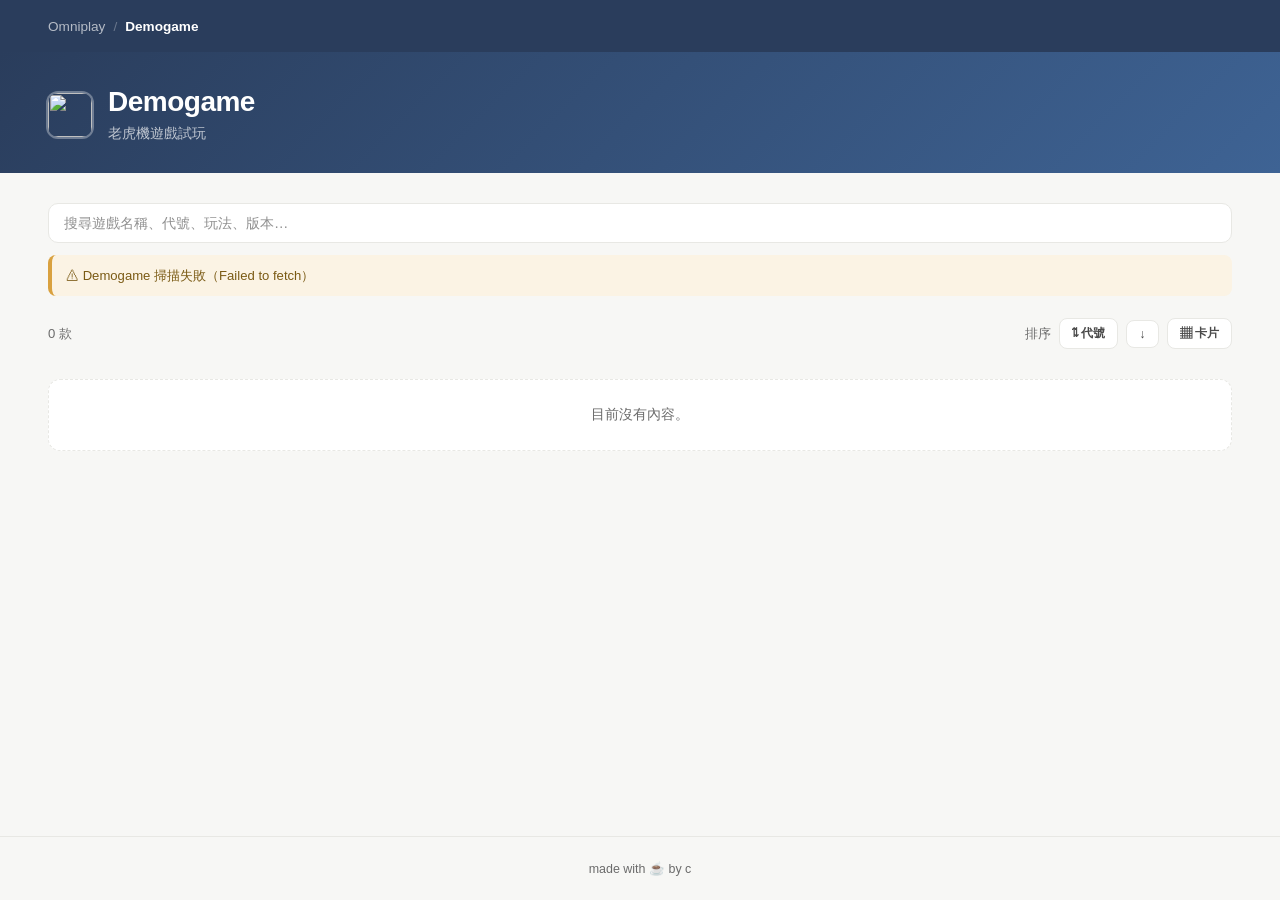
==== all.html @ 58bdb4fa "首頁：新增 動態調性（提案方向）報告卡 Co-Authored-By: Claude Opus 5.5 <noreply@anthropic.com>" ====
<!DOCTYPE html>
<html lang="zh-TW">
<head>
<meta charset="UTF-8">
<meta name="viewport" content="width=device-width, initial-scale=1.0">
<meta name="robots" content="noindex, nofollow">
<link rel="icon" href="assets/favicon.svg" type="image/svg+xml">
<link rel="alternate icon" href="assets/favicon.ico" sizes="any">
<link rel="apple-touch-icon" href="assets/apple-touch-icon.png">
<meta name="theme-color" content="#2a3d5c">
<!-- 改到 assets/ 裡的檔案時，這個 ?v=20261105c 要一起改（見 README「改 assets 記得改版號」） -->
<link rel="stylesheet" href="assets/style.css?v=20261117a">
<title>Omniplay</title>
</head>
<body>

<nav>
  <a href="index.html">Omniplay</a>
  <span class="sep">/</span>
  <span class="current" id="crumb">…</span>
</nav>

<div class="hero">
  <div class="hero-in">
    <img class="logo" src="assets/favicon.svg" alt="" width="44" height="44">
    <div>
      <h1 id="title">…</h1>
      <p id="subtitle"></p>
    </div>
  </div>
</div>

<div class="container">
  <input id="q" type="search" placeholder="搜尋…" autocomplete="off">
  <div class="notes" id="notes" hidden></div>

  <div class="toolbar">
    <span id="count">正在載入…</span>
    <div class="spacer"></div>
    <span>排序</span>
    <button class="sec-btn" type="button" id="sort-key" title="點一下切換排序依據"></button>
    <button class="sec-btn" type="button" id="sort-dir" title="切換升冪／降冪">↓</button>
    <button class="sec-btn" type="button" id="view-toggle"></button>
  </div>

  <div class="chips" id="chips" hidden></div>
  <div id="body"></div>
</div>

<footer>made with ☕ by c</footer>

<script src="catalog.js?v=20261117c"></script>
<script src="assets/app.js?v=20261117b"></script>
<script>
(function () {
  /* 四個分類共用這一頁，用 ?cat= 決定內容。
     每個分類有兩個排序依據，用同一顆按鈕來回切換。
     預設排序刻意各自指定，讓完整頁的順序與首頁看到的一致 ——
     常用連結若預設按名稱排，catalog.js 裡排好的順序就白排了。 */
  var CATS = {
    demo: {
      label: "Demogame", sub: "老虎機遊戲試玩",
      placeholder: "搜尋遊戲名稱、代號、玩法、版本…",
      unit: "款",
      sorts: [{ key: "date", label: "文件日期" }, { key: "id", label: "代號" }],
      def: { key: "id", desc: true }
    },
    idea: {
      label: "遊戲發想", sub: "發想中的遊戲（尚無 Game ID）",
      placeholder: "搜尋遊戲名稱、玩法…",
      unit: "款",
      sorts: [{ key: "date", label: "文件日期" }, { key: "title", label: "名稱" }],
      def: { key: "date", desc: true }
    },
    analysis: {
      label: "競品分析", sub: "競品遊戲的數據分析",
      placeholder: "搜尋遊戲名稱、廠商、RTP…",
      unit: "份",
      sorts: [{ key: "date", label: "報告日期" }, { key: "title", label: "名稱" }],
      def: { key: "date", desc: true }
    },
    spec: {
      label: "專案須知", sub: "開發流程與各類規範文件",
      placeholder: "搜尋規範名稱…",
      unit: "份",
      sorts: [{ key: "order", label: "預設順序" }, { key: "title", label: "名稱" }],
      def: { key: "order", desc: false }
    },
    report: {
      label: "其他報告", sub: "機制說明、專題報告與各專案數值報告",
      placeholder: "搜尋標題、說明…",
      unit: "份",
      sorts: [{ key: "date", label: "日期" }, { key: "title", label: "名稱" }],
      def: { key: "date", desc: true }
    },
    docs: {
      label: "報告總覽", sub: "競品分析、數值報告與其他，用標籤篩選",
      placeholder: "搜尋標題、說明、標籤…",
      unit: "份",
      sorts: [{ key: "date", label: "日期" }, { key: "title", label: "名稱" }],
      def: { key: "date", desc: true }
    },
    games: {
      label: "遊戲總覽", sub: "正式專案、遊戲發想、克隆遊戲，用標籤篩選",
      placeholder: "搜尋遊戲名稱、代號、玩法、版本…",
      unit: "款",
      sorts: [{ key: "date", label: "文件日期" }, { key: "id", label: "代號" }],
      def: { key: "date", desc: true }
    },
    links: {
      label: "常用連結", sub: "常用的內外部網頁",
      placeholder: "搜尋名稱、分群…",
      unit: "個",
      sorts: [{ key: "order", label: "預設順序" }, { key: "title", label: "名稱" }],
      def: { key: "order", desc: false }
    }
  };
  var VIEWS = [{ key: "list", label: "☰ 清單" }, { key: "card", label: "▦ 卡片" }];

  var cat = (function () {
    var m = String(location.search || "").match(/[?&]cat=([a-z]+)/);
    return (m && CATS[m[1]]) ? m[1] : "demo";
  })();
  var C = CATS[cat];

  var SORT_KEY = "omniplay-sort-" + cat;
  var VIEW_KEY = "omniplay-view-" + cat;

  var qEl = document.getElementById("q");
  var body = document.getElementById("body");
  var countEl = document.getElementById("count");
  var keyBtn = document.getElementById("sort-key");
  var dirBtn = document.getElementById("sort-dir");
  var viewBtn = document.getElementById("view-toggle");

  document.title = C.label + " — Omniplay";
  document.getElementById("crumb").textContent = C.label;
  document.getElementById("title").textContent = C.label;
  document.getElementById("subtitle").textContent = C.sub;
  qEl.placeholder = C.placeholder;

  /* 預設：清單檢視 ＋ 各分類自己的 def 排序 */
  var saved = (function () {
    try { return JSON.parse(localStorage.getItem(SORT_KEY) || "{}"); } catch (e) { return {}; }
  })();
  var sortKey = saved.key && C.sorts.some(function (s) { return s.key === saved.key; })
    ? saved.key : C.def.key;
  var sortDesc = typeof saved.desc === "boolean" ? saved.desc : C.def.desc;
  var view = (function () {
    try { return localStorage.getItem(VIEW_KEY) === "card" ? "card" : "list"; }
    catch (e) { return "list"; }
  })();

  function persist() {
    try {
      localStorage.setItem(SORT_KEY, JSON.stringify({ key: sortKey, desc: sortDesc }));
      localStorage.setItem(VIEW_KEY, view);
    } catch (e) {}
  }

  var items = [];        // 統一成 listCard／rowItem 吃的形狀
  var games = [];        // demo 才用（卡片模式要原始資料）
  var loading = true;

  function sorted(list) {
    var out = list.slice();
    out.sort(function (a, b) {
      var d = 0;
      if (sortKey === "order") d = (a._i || 0) - (b._i || 0);
      else if (sortKey === "id") d = String(a.game || a.title).localeCompare(String(b.game || b.title));
      else if (sortKey === "title") d = String(a.title).localeCompare(String(b.title));
      else d = String(a.date || "").localeCompare(String(b.date || ""));
      d = sortDesc ? -d : d;
      // 同分固定用標題遞增，切換方向時同分項目的順序才不會跟著顛倒
      return d || String(a.title).localeCompare(String(b.title));
    });
    return out;
  }

  /* 合併頁（cat=docs／cat=games）與專案須知（專案須知／對外文件）的標籤篩選：null＝全部 */
  var MERGED = { docs: true, games: true, spec: true };
  var kindSel = null;
  var KIND_COLOR = { "正式專案": "--cat-demo", "遊戲發想": "--cat-idea", "克隆遊戲": "--cat-clone",
                     "競品分析": "--cat-analysis", "專案須知": "--cat-spec", "對外文件": "--cat-external",
                     "數值報告": "--cat-numeric", "其他": "--cat-report" };
  function kindOf(it) { return it.kind || Omni.CAT_LABEL[it.cat] || it.cat; }
  function renderChips() {
    var box = document.getElementById("chips");
    if (!MERGED[cat] || (loading && !items.length)) { box.hidden = true; return; }
    var counts = {};
    items.forEach(function (it) { var k = kindOf(it); counts[k] = (counts[k] || 0) + 1; });
    var order = Object.keys(KIND_COLOR).filter(function (k) { return counts[k]; })
      .concat(Object.keys(counts).filter(function (k) { return !(k in KIND_COLOR); }));
    box.hidden = false;
    box.innerHTML = '<button type="button" class="chip' + (kindSel === null ? ' on' : '') + '" data-k="">全部<span class="cnt">' + items.length + '</span></button>' +
      order.map(function (k) {
        var style = KIND_COLOR[k] ? ' style="--chip-c: var(' + KIND_COLOR[k] + ')"' : '';
        return '<button type="button" class="chip' + (kindSel === k ? ' on' : '') + '" data-k="' + Omni.esc(k) + '"' + style + '>' +
               Omni.esc(k) + '<span class="cnt">' + counts[k] + '</span></button>';
      }).join("");
  }
  document.getElementById("chips").addEventListener("click", function (e) {
    var chip = e.target.closest && e.target.closest(".chip");
    if (!chip) return;
    kindSel = chip.getAttribute("data-k") || null;
    render();
  });

  function render() {
    var q = qEl.value.trim().toLowerCase();
    renderChips();
    var list = sorted(items.filter(function (it) {
      if (MERGED[cat] && kindSel && kindOf(it) !== kindSel) return false;
      return !q || Omni.haystackOf(it).indexOf(q) !== -1;
    }));

    countEl.textContent = loading
      ? "正在載入…"
      : list.length + " " + C.unit;

    var box = document.getElementById("notes");
    if (Omni.notes.length) {
      box.hidden = false;
      box.innerHTML = Omni.notes.map(function (n) { return '<div>⚠ ' + Omni.esc(n) + '</div>'; }).join("");
    } else { box.hidden = true; }

    keyBtn.textContent = "⇅ " + C.sorts.filter(function (s) { return s.key === sortKey; })[0].label;
    dirBtn.textContent = sortDesc ? "↓" : "↑";
    viewBtn.textContent = VIEWS.filter(function (v) { return v.key !== view; })[0].label;

    if (loading && !items.length) {
      // 載入中先放同尺寸的骨架占位，依目前檢視模式給列或卡，資料回來版面不跳
      if (view === "list") { body.className = "rows"; body.innerHTML = Omni.skeletonRows(8); }
      else { body.className = "grid"; body.innerHTML = Omni.skeletonCards(8, cat === "demo" || cat === "idea" || cat === "games"); }
      return;
    }
    if (!list.length) {
      body.className = "";
      body.innerHTML = '<div class="sec-empty">' + (q ? "沒有符合的項目。" : "目前沒有內容。") + '</div>';
      return;
    }

    if (view === "list") {
      body.className = "rows";
      body.innerHTML = list.map(Omni.rowItem).join("");
      return;
    }

    // 卡片模式：Demogame／遊戲發想用遊戲卡、常用連結用連結列、其餘用一般卡
    if (cat === "demo" || cat === "idea" || cat === "games") {
      var byUrl = {};
      games.forEach(function (g) { byUrl[g.playUrl] = g; });
      var newest = {};
      games.slice().sort(function (a, b) { return (b.updated || 0) - (a.updated || 0); })
        .slice(0, 3).forEach(function (g) { if (g.updated) newest[g.folder] = true; });
      body.className = "grid";
      body.innerHTML = list.map(function (it) {
        var g = byUrl[it.url];
        return g ? Omni.gameCard(g, !!newest[g.folder]) : Omni.listCard(it);
      }).join("");
    } else if (cat === "links") {
      body.className = "link-grid";
      body.innerHTML = list.map(Omni.linkCard).join("");
    } else {
      body.className = "grid";
      body.innerHTML = list.map(Omni.listCard).join("");
    }
  }

  keyBtn.addEventListener("click", function () {
    var i = C.sorts.map(function (s) { return s.key; }).indexOf(sortKey);
    sortKey = C.sorts[(i + 1) % C.sorts.length].key;
    persist(); render();
  });
  dirBtn.addEventListener("click", function () { sortDesc = !sortDesc; persist(); render(); });
  viewBtn.addEventListener("click", function () {
    view = view === "list" ? "card" : "list";
    persist(); render();
  });
  qEl.addEventListener("input", render);

  render();

  /* ---------- 載入資料 ---------- */
  function manualOf(k) {
    return (window.CATALOG || []).filter(function (i) { return i.cat === k; })
      .map(function (i, n) { i._i = n; return i; });
  }

  if (cat === "demo" || cat === "idea" || cat === "games") {
    Omni.loadGames().then(function (g) {
      games = cat === "games" ? g
        : g.filter(function (x) { return cat === "idea" ? x.idea : !x.idea; });
      items = games.map(Omni.gameAsItem);
      if (cat === "games") items.forEach(function (it) { it._showKind = true; });
      loading = false; render();
    });
  } else if (cat === "analysis") {
    Omni.loadAnalysis().then(function (a) {
      items = a; loading = false; render();
    });
  } else if (cat === "spec") {
    Omni.loadSpecs().then(function (s) {
      items = s.map(function (i, n) { i._i = n; return i; }); loading = false; render();
    });
  } else if (cat === "docs") {
    // 合併頁：競品分析＋其他報告（含數值報告）一次載入，清單列帶分類 badge（專案須知獨立一頁）
    Omni.loadAnalysis().then(function (a) {
      items = a.concat(manualOf("report"));
      items.forEach(function (it, n) { it._i = n; it._showKind = true; });
      loading = false; render();
    });
  } else {
    items = manualOf(cat);
    loading = false; render();
  }
})();
</script>
</body>
</html>
---- assets/style.css ----
/* ============================================================
   Omniplay — 共用樣式（index.html 與 games.html）
   ============================================================ */
*, *::before, *::after { box-sizing: border-box; margin: 0; padding: 0; }

/* 配色與 Cworld 一致：暖白底、白卡、#e8e8e4 邊框 */
:root {
  --bg: #f7f7f5;
  --surface: #ffffff;
  --surface-2: #efefec;      /* hover／標籤底，比底色再深一階 */
  --border: #e8e8e4;
  --text-primary: #1a1a1a;
  --text-secondary: #6b6b6b;
  --text-tag: #4a4a4a;

  /* 分類色：區塊標題、卡片頂端色條、badge、色點共用 */
  --cat-all: #9ba3af;
  --cat-demo: #4a7fd0;        /* 藍 — Demogame */
  --cat-idea: #8e6bc1;        /* 紫 — 遊戲發想 */
  --cat-clone: #2a8a8a;       /* 青 — 克隆遊戲 */
  --cat-analysis: #d9534f;    /* 紅 — 分析報告 */
  --cat-spec: #2a8a74;        /* 青綠 — 專案須知 */
  --cat-report: #d9a13f;      /* 琥珀 — 其他報告 */
  --cat-numeric: #c2557f;     /* 玫瑰 — 數值報告（其他報告區裡 kind="數值報告" 的卡） */
  --cat-links: #6b8f71;       /* 綠 — 常用連結 */
  --cat-external: #5458c4;    /* 靛 — 對外文件（專案須知區裡 kind="對外文件" 的卡） */

  --accent-dark: #2a3d5c;
  --accent-mid: #3e6394;
  --focus: #3e6394;

  --radius: 14px;
  --shadow: 0 2px 12px rgba(0,0,0,0.07);
  --shadow-hover: 0 8px 32px rgba(0,0,0,0.13);
}

body {
  background: var(--bg);
  font-family: 'Helvetica Neue', 'PingFang TC', 'Microsoft JhengHei', sans-serif;
  color: var(--text-primary);
  min-height: 100vh;
  display: flex; flex-direction: column;
}

/* ── 導覽條（與 Cworld 相同：#2a3d5c、52px、麵包屑） ── */
nav {
  background: var(--accent-dark); padding: 0 48px; height: 52px;
  display: flex; align-items: center; gap: 8px;
}
nav a { color: rgba(255,255,255,.65); text-decoration: none; font-size: .85rem; }
nav a:hover { color: #fff; }
nav .sep { color: rgba(255,255,255,.3); font-size: .85rem; }
nav .current { color: #fff; font-weight: 600; font-size: .85rem; }

/* ── Hero ── */
.hero {
  background: linear-gradient(135deg, var(--accent-dark), var(--accent-mid));
  padding: 34px 48px 30px; color: #fff;
}
.hero-in { max-width: 1360px; margin: 0 auto; display: flex; gap: 16px; align-items: center; }
/* icon 是深藍，疊在海軍藍 hero 上對比不足，加一圈淡白描邊維持可見度 */
.hero .logo {
  width: 44px; height: 44px; flex: none; border-radius: 10px;
  box-shadow: 0 0 0 2px rgba(255,255,255,.32);
}
.hero h1 { font-size: 1.75rem; font-weight: 700; letter-spacing: -0.5px; }
.hero h1 a { color: inherit; text-decoration: none; }
.hero p { margin-top: 6px; font-size: 0.9rem; opacity: .7; }

.container { flex: 1; max-width: 1360px; width: 100%; margin: 0 auto; padding: 30px 48px 72px; }

/* ── 搜尋 ── */
#q {
  width: 100%; padding: 11px 15px; font-size: 0.9rem; font-family: inherit;
  color: var(--text-primary); background: var(--surface);
  border: 1px solid var(--border); border-radius: 10px; outline: none;
  transition: border-color .18s, box-shadow .18s;
}
#q:focus { border-color: var(--focus); box-shadow: 0 0 0 3px rgba(62,99,148,.13); }
#q::placeholder { color: var(--text-secondary); opacity: .75; }

/* 掃描失敗／額度用完的提示 */
.notes {
  margin-top: 12px; padding: 10px 14px; border-radius: 8px;
  background: #fbf3e4; border-left: 4px solid var(--cat-report);
  font-size: .82rem; color: #7a5a14; line-height: 1.6;
}

/* ── 狀態列與數據總覽（與 Cworld 爬山頁相同） ── */
.status-bar {
  display: flex; align-items: center; gap: 10px; flex-wrap: wrap;
  margin: 18px 0 22px; font-size: .82rem; color: var(--text-secondary);
}
.status-bar .dot { width: 8px; height: 8px; border-radius: 50%; background: #3a8a50; flex-shrink: 0; }
.status-bar.warn .dot { background: var(--cat-report); }

/* 四張方塊塞不進容器寬度時就左右滑動，不再擠成兩列 */
.stats {
  display: flex; gap: 18px; margin-bottom: 36px;
  overflow-x: auto; overflow-y: hidden;
  scroll-snap-type: x proximity; padding-bottom: 6px;
  scrollbar-width: thin; scrollbar-color: var(--surface-2) transparent;
}
.stats::-webkit-scrollbar { height: 8px; }
.stats::-webkit-scrollbar-track { background: transparent; }
.stats::-webkit-scrollbar-thumb { background: var(--surface-2); border-radius: 99px; }
.stats::-webkit-scrollbar-thumb:hover { background: #cdd8e8; }
/* 有空間就均分撐滿；不夠時因為 flex-shrink 為 0，會溢出成可滑動 */
.stats > .stat-card { flex: 1 0 180px; scroll-snap-align: start; }
.stat-card {
  background: var(--surface); border: 1px solid var(--border); border-radius: var(--radius);
  padding: 18px 20px; box-shadow: 0 2px 10px rgba(0,0,0,.06);
  border-top: 3px solid var(--sec-color, var(--border));
}
.stat-num {
  font-size: 1.8rem; font-weight: 800; color: var(--accent-mid);
  font-variant-numeric: tabular-nums; line-height: 1.15;
}
.stat-num .unit { font-size: .82rem; font-weight: 700; color: var(--text-secondary); margin-left: 4px; }
.stat-label { margin-top: 4px; font-size: .82rem; color: var(--text-secondary); }

/* ── 區塊 ── */
.section { margin-top: 40px; }
.section:first-of-type { margin-top: 0; }
.sec-head {
  display: flex; align-items: center; gap: 9px; flex-wrap: wrap; margin: 0 0 16px;
}
.sec-head .cdot { width: 9px; height: 9px; border-radius: 50%; background: var(--sec-color); flex: none; }
.sec-head h2 { font-size: 1.05rem; font-weight: 700; }
.sec-head .n {
  font-size: .76rem; font-weight: 700; color: var(--text-secondary);
  font-variant-numeric: tabular-nums;
}
.sec-actions { margin-left: auto; display: flex; align-items: center; gap: 10px; }
.sec-link {
  font-size: .82rem; font-weight: 600; color: var(--accent-mid); text-decoration: none;
}
.sec-link:hover { text-decoration: underline; }

/* ── 連結列（Cworld 爬山頁的「其他頁面」） ── */
/* 注意：class 名別用 .links — 區塊本身是 class="section links"，會一起吃到 display:grid */
.link-grid { display: grid; grid-template-columns: repeat(auto-fill, minmax(230px, 1fr)); gap: 14px; }
.link-card {
  display: flex; align-items: center; gap: 10px;
  background: var(--surface); border: 1px solid var(--border); border-radius: 12px;
  padding: 14px 16px; text-decoration: none; color: var(--text-primary);
  font-size: .9rem; font-weight: 600;
  transition: border-color .15s, box-shadow .15s, transform .15s;
}
.link-card:hover {
  border-color: var(--accent-mid); box-shadow: 0 6px 18px rgba(0,0,0,.10);
  transform: translateY(-2px);
}
.link-card .lk-tag {
  font-size: .68rem; font-weight: 700; color: var(--text-secondary);
  background: var(--bg); border: 1px solid var(--border);
  border-radius: 99px; padding: 2px 8px; flex: none;
}

.link-card .lk-name { min-width: 0; overflow: hidden; text-overflow: ellipsis; white-space: nowrap; }
.link-card .arrow { margin-left: auto; color: var(--text-secondary); flex: none; }
.sec-btn {
  font-family: inherit; font-size: .78rem; font-weight: 700; cursor: pointer;
  padding: 6px 12px; border-radius: 8px; text-decoration: none;
  background: var(--surface); border: 1px solid var(--border); color: var(--text-tag);
  transition: border-color .15s, color .15s;
}
.sec-btn:hover { border-color: var(--sec-color); color: var(--text-primary); }
.sec-btn.disabled { opacity: .5; cursor: not-allowed; }

.section.demo,     .stat-card.demo     { --sec-color: var(--cat-demo); }
.section.idea,     .stat-card.idea     { --sec-color: var(--cat-idea); }
.section.analysis, .stat-card.analysis { --sec-color: var(--cat-analysis); }
.section.spec,     .stat-card.spec     { --sec-color: var(--cat-spec); }
.section.report,   .stat-card.report   { --sec-color: var(--cat-report); }
.section.links,    .stat-card.links    { --sec-color: var(--cat-links); }

.sec-empty {
  padding: 26px 18px; text-align: center; font-size: .85rem;
  color: var(--text-secondary); background: var(--surface);
  border: 1px dashed var(--border); border-radius: 12px;
}

/* ── 載入中的骨架卡 ──
   跟真卡片同尺寸的灰色占位，讓各區在 GitHub 回應前就先撐好高度，
   資料回來只是換內容、不會整頁往下長（原本是一個矮的「正在載入…」框）。 */
@keyframes skel-shimmer { from { background-position: 200% 0; } to { background-position: -200% 0; } }
.skel, .skel * { pointer-events: none; }
.skel-bar {
  display: block; border-radius: 6px;
  background: linear-gradient(90deg, var(--surface-2) 25%, #f6f6f4 50%, var(--surface-2) 75%);
  background-size: 200% 100%; animation: skel-shimmer 1.4s linear infinite;
}
.gcard.skel { box-shadow: none; }
.gcard.skel:hover { transform: none; }
.gcard.skel .gcover { background: var(--surface-2); }
/* 高度對齊真卡片：標題一行 23px、說明兩行 37px（.gdesc 的 min-height 另會撐底） */
.gcard.skel .gtitle .skel-bar { width: 46%; height: 23px; margin: 0 auto; }
.gcard.skel .gdesc .skel-bar { width: 70%; height: 37px; }
.gcard.skel .btn { background: var(--surface-2); border: 0; color: transparent; }
.card.skel { box-shadow: none; --accent: var(--border); }
.card.skel:hover { transform: none; }
.card.skel .badge { width: 58px; height: 17px; border-radius: 99px; }
.card.skel h2 .skel-bar { width: 62%; height: 21px; }
.card.skel p .skel-bar { width: 88%; height: 38px; }   /* 兩行說明；行數由 skeletonCards 的 opts.lines 覆寫 */
.card.skel .card-date .skel-bar { width: 34%; height: 18px; }
.row.skel { color: transparent; }
.row.skel .skel-bar { height: 14px; width: 60%; }

/* ── Demogame 橫向軌道：一次看 3 張，其餘左右滑動 ── */
.rail {
  display: flex; gap: 14px; overflow-x: auto; overflow-y: hidden;
  scroll-snap-type: x mandatory; padding-bottom: 10px;
  scrollbar-width: thin; scrollbar-color: var(--surface-2) transparent;
}
.rail::-webkit-scrollbar { height: 8px; }
.rail::-webkit-scrollbar-track { background: transparent; }
.rail::-webkit-scrollbar-thumb { background: var(--surface-2); border-radius: 99px; }
.rail::-webkit-scrollbar-thumb:hover { background: #cdd8e8; }
.rail > * { flex: 0 0 calc((100% - 28px) / 3); scroll-snap-align: start; }

/* ── 遊戲卡（圖1 的樣式，沿用 Cworld demogame 的卡片） ── */
.gcard {
  position: relative; overflow: hidden;
  display: flex; flex-direction: column; padding: 12px;
  background: var(--surface); border: 1px solid var(--border);
  border-radius: var(--radius); box-shadow: var(--shadow);
  transition: box-shadow .25s ease, transform .25s ease;
}
.gcard:hover { box-shadow: var(--shadow-hover); transform: translateY(-3px); }

.ribbon {
  position: absolute; top: 0; right: 0; width: 92px; height: 92px;
  overflow: hidden; pointer-events: none; z-index: 2;
}
.ribbon span {
  position: absolute; top: 18px; right: -26px; width: 120px;
  transform: rotate(45deg);
  background: linear-gradient(135deg, #f6d365, #c9962f);
  color: #fff; font-size: .68rem; font-weight: 800; letter-spacing: 1px;
  text-align: center; padding: 4px 0;
  box-shadow: 0 2px 6px rgba(0,0,0,.22);
}

.gcover {
  width: 100%; aspect-ratio: 330/250; border-radius: 12px;
  background: linear-gradient(135deg, #3a2c1a, #6b4e2a);
  position: relative; overflow: hidden;
}
.gcover img { display: block; width: 100%; height: 100%; object-fit: cover; position: relative; z-index: 1; }
/* 只有沒封面時才看得到的佔位 icon */
.gcover .ph {
  position: absolute; inset: 0; z-index: 0;
  display: flex; align-items: center; justify-content: center; font-size: 2.4rem;
}
.gcover .ph-img { width: 64px; height: 64px; display: block; filter: drop-shadow(0 2px 4px rgba(0,0,0,.35)); }
.gcover .no-demo {
  position: absolute; inset: 0; background: rgba(0,0,0,.45); z-index: 2;
  display: flex; align-items: center; justify-content: center;
  font-size: .78rem; font-weight: 700; color: rgba(255,255,255,.6); letter-spacing: .5px;
}

.gbody { padding: 13px 6px 0; flex: 1; text-align: center; }
.gtitle {
  font-size: .96rem; font-weight: 800; letter-spacing: .4px;
  padding-bottom: 11px; border-bottom: 1px solid var(--border);
}
.gtitle .ver {
  display: inline-block; vertical-align: middle; margin-left: 7px;
  font-size: .66rem; font-weight: 700; letter-spacing: 0;
  color: var(--text-secondary); background: var(--bg);
  border: 1px solid var(--border); border-radius: 99px; padding: 2px 8px;
}
.gdesc {
  padding: 11px 4px 13px; font-size: .78rem; color: var(--text-secondary);
  line-height: 1.5; min-height: 56px;
  display: flex; align-items: center; justify-content: center;
}

.gfoot { display: flex; gap: 9px; padding: 0 6px; margin-top: auto; }
.btn {
  flex: 1; border: 0; font-family: inherit; cursor: pointer;
  display: flex; align-items: center; justify-content: center; gap: 9px;
  padding: 10px 8px; border-radius: 8px; white-space: nowrap;
  text-decoration: none; font-size: .8rem; font-weight: 700;
  transition: background .15s, opacity .15s;
}
.btn .ico { padding-left: 9px; border-left: 1px solid rgba(255,255,255,.25); line-height: 1; }
.btn-info { background: #1a1a1a; color: #fff; }
.btn-info:hover { background: #333; }
.btn-play { background: #d32020; color: #fff; }
.btn-play:hover { background: #ef3a3a; }
.btn.disabled {
  background: var(--bg); border: 1px dashed var(--border);
  color: var(--text-secondary); cursor: default;
}
.btn.disabled .ico { border-left-color: var(--border); }

/* 遊戲資訊選單：掛在 .gfoot 裡、按鈕上方彈出 */
.gfoot { position: relative; }
.doc-menu {
  position: absolute; left: 6px; bottom: calc(100% + 6px); z-index: 20;
  min-width: 170px; padding: 6px; border-radius: 10px;
  background: var(--surface, #fff); border: 1px solid var(--border);
  box-shadow: var(--shadow-hover, 0 8px 24px rgba(0,0,0,.14));
}
.doc-menu a {
  display: block; padding: 9px 12px; border-radius: 7px;
  font-size: .82rem; font-weight: 600; color: var(--text, #1a1a1a); text-decoration: none;
}
.doc-menu a:hover { background: var(--bg, #f3f3f3); }
.doc-btn[data-open] { background: #333; }

/* ── 清單／一般卡（圖4 的樣式） ── */
.grid { display: grid; grid-template-columns: repeat(auto-fill, minmax(268px, 1fr)); gap: 13px; }
.card {
  position: relative; overflow: hidden;
  display: flex; flex-direction: column; gap: 7px;
  padding: 16px 16px 15px;
  background: var(--surface); border: 1px solid var(--border);
  border-radius: 12px; box-shadow: var(--shadow);
  text-decoration: none; color: inherit;
  transition: box-shadow .25s ease, transform .25s ease;
}
.card:hover { box-shadow: var(--shadow-hover); transform: translateY(-3px); }
.card::before {
  content: ''; position: absolute; top: 0; left: 0; right: 0; height: 3px;
  background: var(--accent); border-radius: 12px 12px 0 0;
}
.card.demo { --accent: var(--cat-demo); }
.card.idea { --accent: var(--cat-idea); }
.card.analysis { --accent: var(--cat-analysis); }
.card.spec { --accent: var(--cat-spec); }
.card.report { --accent: var(--cat-report); }
.card.links { --accent: var(--cat-links); }
/* 標籤色蓋過分類色：數值報告（玫瑰）要跟其他報告（琥珀）分得開 */
.card[data-kind="數值報告"] { --accent: var(--cat-numeric); }
.card[data-kind="對外文件"] { --accent: var(--cat-external); }
.card[data-kind="其他"] { --accent: var(--cat-report); }

.card-top { display: flex; flex-wrap: wrap; gap: 7px; align-items: center; }
.badge {
  padding: 2px 8px; font-size: .66rem; font-weight: 800;
  letter-spacing: .3px; border-radius: 99px;
}
.badge.demo { color: #2f5f9e; background: #e8f0fb; }
.badge.idea { color: #6d4fa3; background: #f1ebfa; }
.badge.analysis { color: #b03a36; background: #fbeceb; }
.badge.spec { color: #1f6b5a; background: #e6f4f0; }
.badge.report { color: #9a6c17; background: #fbf2e2; }
.badge.links { color: #4a6e50; background: #eaf2eb; }
.badge[data-kind="數值報告"] { color: #a03d68; background: #faeaf1; }
.badge[data-kind="對外文件"] { color: #3f43a8; background: #ecedfb; }
.badge[data-kind="其他"] { color: #9a6c17; background: #fbf2e2; }
.badge[data-kind="克隆遊戲"] { color: #1f6b6b; background: #e4f3f3; }
.gid { font-size: .72rem; font-weight: 700; color: var(--text-secondary); font-variant-numeric: tabular-nums; }
.ext { margin-left: auto; font-size: .66rem; color: var(--text-secondary); opacity: .8; }
.card h2 { font-size: .95rem; font-weight: 800; line-height: 1.4; }
.card p { font-size: .79rem; color: var(--text-secondary); line-height: 1.5; white-space: pre-line; }
.card-date {
  margin-top: auto; padding-top: 2px;
  font-size: .73rem; color: var(--text-secondary);
  font-variant-numeric: tabular-nums;
}

/* ── 標籤篩選 chips（合併完整頁 all.html?cat=docs 用） ── */
.chips { display: flex; flex-wrap: wrap; gap: 8px; margin: 2px 0 14px; }
.chip {
  padding: 4px 12px; border-radius: 99px; cursor: pointer;
  border: 1px solid var(--border); background: var(--surface);
  font-size: .78rem; font-weight: 700; color: var(--text-secondary);
  transition: background .15s, color .15s, border-color .15s;
}
.chip:hover { border-color: var(--chip-c, #5a6b84); }
.chip.on { color: #fff; background: var(--chip-c, #5a6b84); border-color: transparent; }
.chip .cnt { font-weight: 600; opacity: .75; margin-left: 4px; font-variant-numeric: tabular-nums; }

/* ── 清單模式：一列一筆 ── */
.rows { display: flex; flex-direction: column; gap: 8px; }
/* 清單列不做分類色條 —— 完整頁一次只顯示一個分類，左邊那條色條沒有
   區分作用，只是讓整排看起來很吵。分類已經由 hero／麵包屑表明。 */
.row {
  display: flex; align-items: center; gap: 12px;
  padding: 11px 14px; border-radius: 10px;
  background: var(--surface); border: 1px solid var(--border);
  box-shadow: 0 1px 3px rgba(0,0,0,.05);
  text-decoration: none; color: inherit;
  transition: box-shadow .15s, transform .15s;
}
.row:hover { box-shadow: 0 6px 18px rgba(0,0,0,.10); transform: translateY(-1px); }
.row .r-tag {
  flex: none; font-size: .68rem; font-weight: 700; color: var(--text-secondary);
  background: var(--bg); border: 1px solid var(--border); border-radius: 99px; padding: 2px 8px;
}
.row .r-title { flex: none; font-size: .9rem; font-weight: 700; }
.row .r-desc {
  min-width: 0; font-size: .8rem; color: var(--text-secondary);
  overflow: hidden; text-overflow: ellipsis; white-space: nowrap;
}
.row .r-meta {
  margin-left: auto; flex: none; font-size: .76rem; color: var(--text-secondary);
  font-variant-numeric: tabular-nums;
}
/* 遊戲列：標籤、名稱、玩法三欄對齊（標籤與名稱固定寬） */
.row.demo .r-tag, .row.idea .r-tag,
.row.demo .badge, .row.idea .badge { flex: none; box-sizing: border-box; min-width: 72px; text-align: center; }
.row.demo .r-title, .row.idea .r-title {
  flex: 0 0 148px; overflow: hidden; text-overflow: ellipsis; white-space: nowrap;   /* 最長的「H026 彩罐熱舞 1000」約 132px，留一點縫就好 */
}
@media (max-width: 640px) {
  .row { flex-wrap: wrap; gap: 6px 10px; }
  .row.demo .r-title, .row.idea .r-title { flex: 1 1 auto; }
  .row .r-desc { flex: 1 1 100%; white-space: normal; }
  .row .r-meta { margin-left: 0; }
}

footer {
  text-align: center; padding: 24px; font-size: .78rem;
  color: var(--text-secondary); border-top: 1px solid var(--border);
}

/* ── games.html 的排序列 ── */
.toolbar {
  display: flex; align-items: center; gap: 8px; flex-wrap: wrap;
  margin: 22px 0 16px; font-size: .82rem; color: var(--text-secondary);
}
.toolbar .spacer { margin-left: auto; }

@media (max-width: 900px) {
  .rail > * { flex: 0 0 calc((100% - 14px) / 2); }
  .stats { gap: 12px; }
  .stats > .stat-card { flex: 0 0 clamp(150px, 44%, 200px); }
}
@media (max-width: 640px) {
  nav { padding: 0 24px; }
  .hero { padding: 28px 24px 24px; }
  .hero h1 { font-size: 1.45rem; }
  .container { padding: 22px 24px 60px; }
  .grid { grid-template-columns: 1fr; }
  .rail > * { flex: 0 0 86%; }
  .sec-actions { width: 100%; margin-left: 0; }
}

/* ══ 常用連結的分群標籤配色 ══
   放在檔案最後、且用 .link-card / .row 前綴，是為了勝過前面
   `.link-card .lk-tag`／`.row .r-tag` 的預設灰 ——
   `.r-tag[data-tag=…]` 與 `.row .r-tag` 特異性同分（各為一 class＋一屬性
   對兩 class），同分時由後者勝，顏色會被蓋掉。加上前綴後是三段勝兩段。

   data-tag 的值來自 catalog.js 的 game 欄。填了沒定義顏色的新標籤會落到
   預設灰，不會壞掉；要加顏色就在這裡補一條。                         */
.lk-tag, .r-tag { min-width: 46px; text-align: center; }

.link-card .lk-tag[data-tag="Sheets"], .row .r-tag[data-tag="Sheets"] { color: #1e7f4f; background: #e8f4ee; border-color: #cfe6da; }
.link-card .lk-tag[data-tag="Drive"],  .row .r-tag[data-tag="Drive"]  { color: #9a6c17; background: #fbf2e2; border-color: #ecdcb9; }
.link-card .lk-tag[data-tag="測試"],   .row .r-tag[data-tag="測試"]   { color: #6b4fa8; background: #efeaf8; border-color: #ddd2f0; }
.link-card .lk-tag[data-tag="HR"],     .row .r-tag[data-tag="HR"]     { color: #17706e; background: #e6f2f2; border-color: #c8e2e1; }
.link-card .lk-tag[data-tag="JIRA"],   .row .r-tag[data-tag="JIRA"]   { color: #2f5f9e; background: #e8f0fb; border-color: #cddef4; }
.link-card .lk-tag[data-tag="Notion"], .row .r-tag[data-tag="Notion"] { color: #3f3f46; background: #eeeef1; border-color: #dcdce1; }
.link-card .lk-tag[data-tag="其他"],   .row .r-tag[data-tag="其他"]   { color: #6b6b6b; background: #f1f1ee; border-color: #e0e0da; }
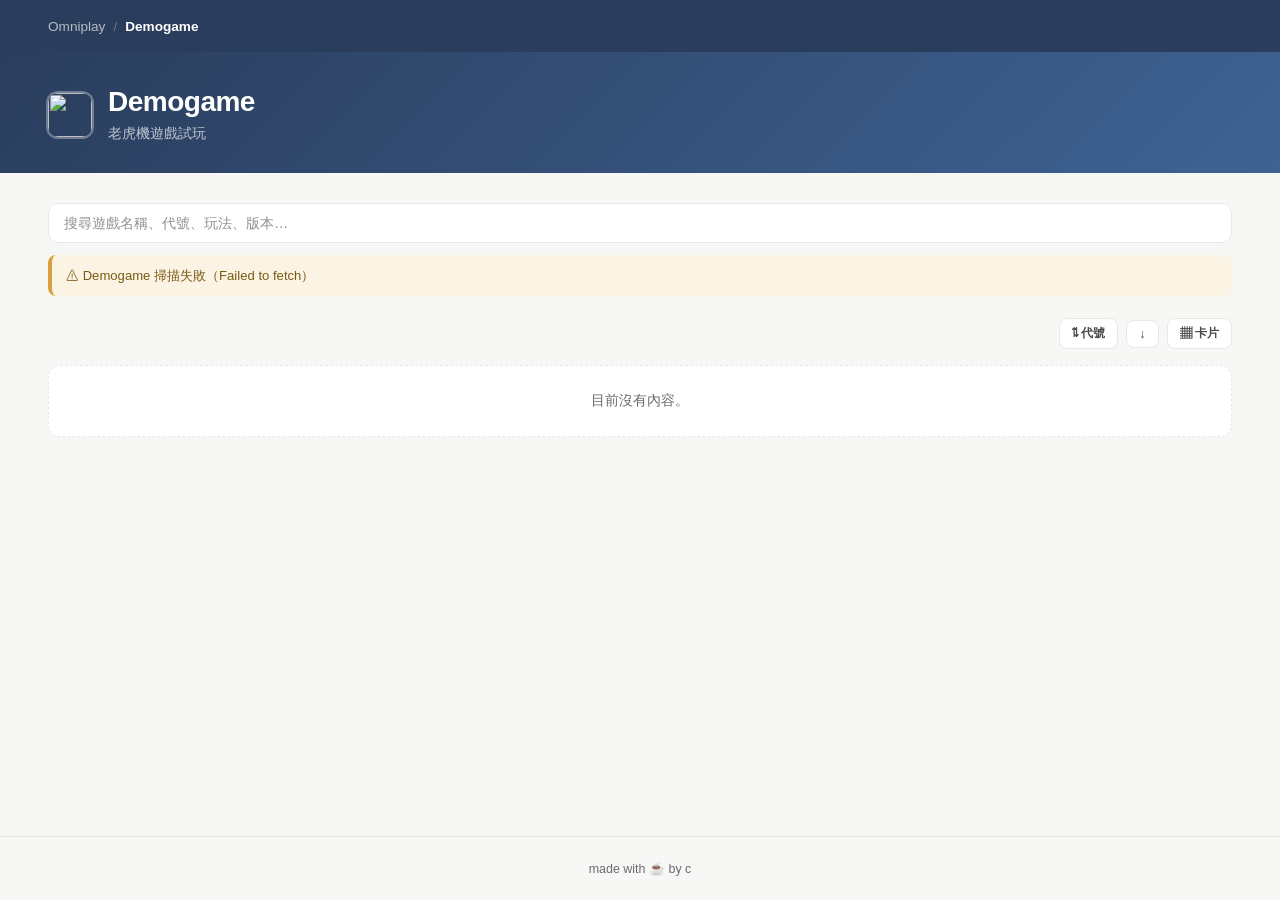
==== commit 223ace94: "完整頁：篩選收成下拉跟排序同一排、拿掉「N 款」；首頁「完整頁 →」手機不換行，留在標題右邊 Co-Authored-By: Claude Opus 5.5 <noreply@anthropic.co" ====
--- a/all.html
+++ b/all.html
@@ -9,7 +9,7 @@
 <link rel="apple-touch-icon" href="assets/apple-touch-icon.png">
 <meta name="theme-color" content="#2a3d5c">
 <!-- 改到 assets/ 裡的檔案時，這個 ?v=20261105c 要一起改（見 README「改 assets 記得改版號」） -->
-<link rel="stylesheet" href="assets/style.css?v=20261117a">
+<link rel="stylesheet" href="assets/style.css?v=20261120a">
 <title>Omniplay</title>
 </head>
 <body>
@@ -35,15 +35,13 @@
   <div class="notes" id="notes" hidden></div>
 
   <div class="toolbar">
-    <span id="count">正在載入…</span>
+    <span class="fdd" id="fdd" hidden><button class="chip on" id="fbtn" type="button"></button><span class="fmenu" id="chips"></span></span>
     <div class="spacer"></div>
-    <span>排序</span>
     <button class="sec-btn" type="button" id="sort-key" title="點一下切換排序依據"></button>
     <button class="sec-btn" type="button" id="sort-dir" title="切換升冪／降冪">↓</button>
     <button class="sec-btn" type="button" id="view-toggle"></button>
   </div>
 
-  <div class="chips" id="chips" hidden></div>
   <div id="body"></div>
 </div>
 
@@ -128,7 +126,6 @@
 
   var qEl = document.getElementById("q");
   var body = document.getElementById("body");
-  var countEl = document.getElementById("count");
   var keyBtn = document.getElementById("sort-key");
   var dirBtn = document.getElementById("sort-dir");
   var viewBtn = document.getElementById("view-toggle");
@@ -186,12 +183,17 @@
   function kindOf(it) { return it.kind || Omni.CAT_LABEL[it.cat] || it.cat; }
   function renderChips() {
     var box = document.getElementById("chips");
-    if (!MERGED[cat] || (loading && !items.length)) { box.hidden = true; return; }
+    var dd = document.getElementById("fdd");
+    var fbtn = document.getElementById("fbtn");
+    if (!MERGED[cat] || (loading && !items.length)) { dd.hidden = true; return; }
     var counts = {};
     items.forEach(function (it) { var k = kindOf(it); counts[k] = (counts[k] || 0) + 1; });
     var order = Object.keys(KIND_COLOR).filter(function (k) { return counts[k]; })
       .concat(Object.keys(counts).filter(function (k) { return !(k in KIND_COLOR); }));
-    box.hidden = false;
+    dd.hidden = false;
+    // 篩選合併成一顆下拉鈕：按鈕顯示目前選的分類＋數量，點開列出全部選項
+    fbtn.style.cssText = kindSel && KIND_COLOR[kindSel] ? "--chip-c: var(" + KIND_COLOR[kindSel] + ")" : "";
+    fbtn.innerHTML = Omni.esc(kindSel || "全部") + '<span class="cnt">' + (kindSel ? (counts[kindSel] || 0) : items.length) + '</span>';
     box.innerHTML = '<button type="button" class="chip' + (kindSel === null ? ' on' : '') + '" data-k="">全部<span class="cnt">' + items.length + '</span></button>' +
       order.map(function (k) {
         var style = KIND_COLOR[k] ? ' style="--chip-c: var(' + KIND_COLOR[k] + ')"' : '';
@@ -199,10 +201,19 @@
                Omni.esc(k) + '<span class="cnt">' + counts[k] + '</span></button>';
       }).join("");
   }
+  document.getElementById("fbtn").addEventListener("click", function (e) {
+    e.stopPropagation();
+    document.getElementById("fdd").classList.toggle("open");
+  });
+  document.addEventListener("click", function (e) {
+    var dd = document.getElementById("fdd");
+    if (!dd.contains(e.target)) dd.classList.remove("open");
+  });
   document.getElementById("chips").addEventListener("click", function (e) {
     var chip = e.target.closest && e.target.closest(".chip");
     if (!chip) return;
     kindSel = chip.getAttribute("data-k") || null;
+    document.getElementById("fdd").classList.remove("open");
     render();
   });
 
@@ -213,10 +224,6 @@
       if (MERGED[cat] && kindSel && kindOf(it) !== kindSel) return false;
       return !q || Omni.haystackOf(it).indexOf(q) !== -1;
     }));
-
-    countEl.textContent = loading
-      ? "正在載入…"
-      : list.length + " " + C.unit;
 
     var box = document.getElementById("notes");
     if (Omni.notes.length) {
--- a/assets/style.css
+++ b/assets/style.css
@@ -425,6 +425,21 @@
   margin: 22px 0 16px; font-size: .82rem; color: var(--text-secondary);
 }
 .toolbar .spacer { margin-left: auto; }
+/* 篩選下拉（原本那排 chips 收成一顆鈕，跟排序同一排） */
+.toolbar { flex-wrap: nowrap; }
+.toolbar .sec-btn { flex: none; white-space: nowrap; }
+.fdd { position: relative; flex: none; }
+.fdd[hidden] { display: none; }
+.fdd > .chip { white-space: nowrap; }
+.fdd > .chip::after { content: " ▾"; font-size: .7rem; opacity: .8; }
+.fmenu {
+  display: none; position: absolute; top: calc(100% + 6px); left: 0; z-index: 20;
+  flex-direction: column; align-items: stretch; gap: 6px; min-width: 140px;
+  padding: 8px; background: var(--surface); border: 1px solid var(--border);
+  border-radius: 12px; box-shadow: 0 8px 24px rgba(0,0,0,.12);
+}
+.fdd.open .fmenu { display: flex; }
+.fmenu .chip { text-align: left; white-space: nowrap; }
 
 @media (max-width: 900px) {
   .rail > * { flex: 0 0 calc((100% - 14px) / 2); }
@@ -438,7 +453,8 @@
   .container { padding: 22px 24px 60px; }
   .grid { grid-template-columns: 1fr; }
   .rail > * { flex: 0 0 86%; }
-  .sec-actions { width: 100%; margin-left: 0; }
+  .sec-head { flex-wrap: nowrap; }
+  .sec-actions { flex: none; }
 }
 
 /* ══ 常用連結的分群標籤配色 ══
